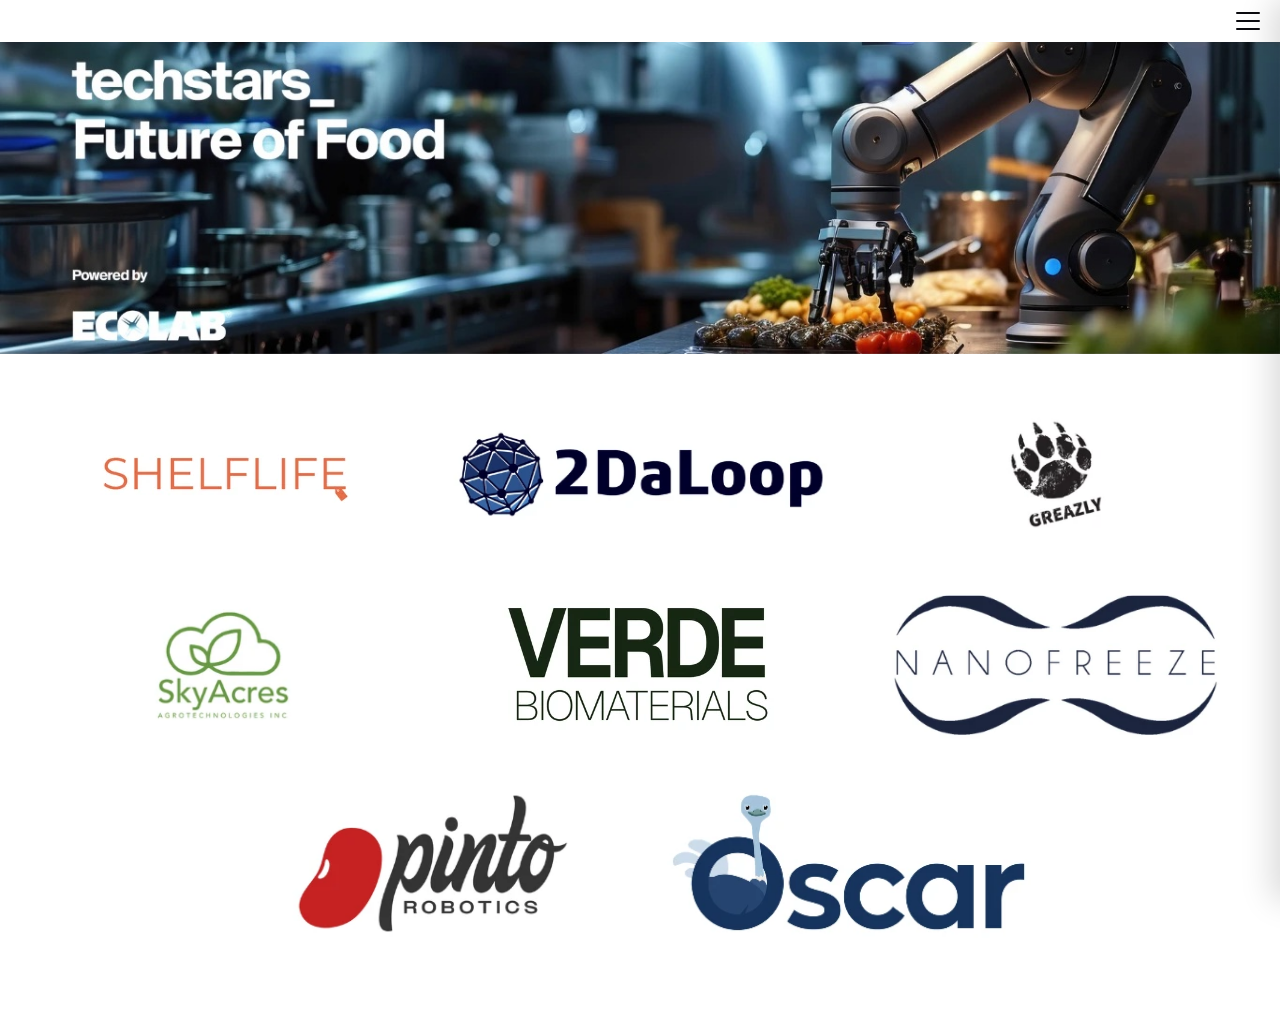
==== index.html @ c53cc679 "First Outline Upload" ====
<!doctype html>
<html lang="en">
<head>
<meta charset="utf-8">
<meta name="viewport" content="width=device-width, initial-scale=1">
<title>Techstars Future of Food Demo Day</title>
<meta name="description" content="Meet the Techstars Future of Food companies, powered by Ecolab.">
<link rel="preconnect" href="https://fonts.googleapis.com">
<link rel="preconnect" href="https://fonts.gstatic.com" crossorigin>
<link href="https://fonts.googleapis.com/css2?family=Fira+Sans:wght@400;600;700&display=swap" rel="stylesheet">
<link rel="stylesheet" href="styles.css">
</head>
<body>
<header class="topbar">
  <button class="menu-btn" aria-label="Open menu" aria-expanded="false" aria-controls="menu"><span></span><span></span><span></span></button>
</header>
<div class="menu-scrim"></div>
<nav class="menu" id="menu" aria-label="Site">
  <button class="close" aria-label="Close menu">&times;</button>
  <ul><li><a href="index.html" aria-current="page">Demo Day home</a></li></ul>
  <h2>Companies</h2>
  <ul>
      <li><a href="companies/shelflife.html">ShelfLife</a></li>
      <li><a href="companies/2daloop.html">2DaLoop</a></li>
      <li><a href="companies/greazly.html">Greazly</a></li>
      <li><a href="companies/skyacres.html">SkyAcres</a></li>
      <li><a href="companies/verde.html">Verde Biomaterials</a></li>
      <li><a href="companies/nanofreeze.html">NanoFreeze</a></li>
      <li><a href="companies/pinto.html">Pinto Robotics</a></li>
      <li><a href="companies/oscar.html">Oscar</a></li>
  </ul>
</nav>
<main>
<figure class="hero">
  <img src="assets/hero.jpg" alt="Techstars Future of Food, powered by Ecolab">
</figure>
<section class="logos" aria-label="Companies">
  <a href="companies/shelflife.html" aria-label="ShelfLife"><img src="assets/logos/shelflife.png" alt="ShelfLife logo"></a>
  <a href="companies/2daloop.html" aria-label="2DaLoop"><img src="assets/logos/2daloop.png" alt="2DaLoop logo"></a>
  <a href="companies/greazly.html" aria-label="Greazly"><img src="assets/logos/greazly.png" alt="Greazly logo" class="sm"></a>
  <a href="companies/skyacres.html" aria-label="SkyAcres"><img src="assets/logos/skyacres.png" alt="SkyAcres logo" class="sm"></a>
  <a href="companies/verde.html" aria-label="Verde Biomaterials"><img src="assets/logos/verde.png" alt="Verde Biomaterials logo"></a>
  <a href="companies/nanofreeze.html" aria-label="NanoFreeze"><img src="assets/logos/nanofreeze.png" alt="NanoFreeze logo"></a>
  <a href="companies/pinto.html" aria-label="Pinto Robotics"><img src="assets/logos/pinto.png" alt="Pinto Robotics logo"></a>
  <a href="companies/oscar.html" aria-label="Oscar"><img src="assets/logos/oscar.png" alt="Oscar logo"></a>
</section>
</main>
<script src="menu.js"></script>
</body>
</html>
---- styles.css ----
/* Techstars Future of Food — Demo Day */
:root {
  --ink: #0b0b0f;
  --muted: #55565c;
  --line: #0b0b0f;
  --bg: #ffffff;
  --accent: #0a66c2;
  --radius: 18px;
  --max: 1000px;
}

* { box-sizing: border-box; }
html, body { margin: 0; }
body {
  background: var(--bg);
  color: var(--ink);
  font-family: "Fira Sans", system-ui, -apple-system, "Segoe UI", sans-serif;
  -webkit-font-smoothing: antialiased;
}
img { max-width: 100%; display: block; }
a { color: inherit; }

/* ---------- Top bar + menu ---------- */
.topbar {
  position: sticky; top: 0; z-index: 20;
  height: 42px;
  display: flex; align-items: center; justify-content: space-between;
  padding: 0 12px 0 16px;
  background: rgba(255,255,255,.94);
  backdrop-filter: blur(6px);
}
.topbar .back {
  font-size: 15px; text-decoration: none; color: var(--muted);
}
.topbar .back:hover { color: var(--ink); }
.menu-btn {
  margin-left: auto;
  width: 40px; height: 40px;
  display: grid; place-content: center; gap: 6px;
  background: none; border: 0; cursor: pointer; padding: 0;
}
.menu-btn span { display: block; width: 24px; height: 2px; background: var(--ink); border-radius: 2px; }

.menu-scrim {
  position: fixed; inset: 0; z-index: 30;
  background: rgba(0,0,0,.35);
  opacity: 0; pointer-events: none; transition: opacity .2s;
}
.menu {
  position: fixed; top: 0; right: 0; bottom: 0; z-index: 40;
  width: min(320px, 85vw);
  background: #fff;
  box-shadow: -8px 0 30px rgba(0,0,0,.15);
  transform: translateX(100%); transition: transform .25s ease;
  padding: 16px 24px 32px;
  overflow-y: auto;
}
.menu-open .menu { transform: none; }
.menu-open .menu-scrim { opacity: 1; pointer-events: auto; }
.menu .close {
  display: block; margin-left: auto;
  background: none; border: 0; font-size: 30px; line-height: 1; cursor: pointer; padding: 4px 8px;
}
.menu h2 { font-size: 13px; letter-spacing: .08em; text-transform: uppercase; color: var(--muted); margin: 24px 0 8px; font-weight: 600; }
.menu ul { list-style: none; margin: 0; padding: 0; }
.menu a { display: block; padding: 9px 0; text-decoration: none; font-size: 18px; border-bottom: 1px solid #eee; }
.menu a:hover, .menu a[aria-current="page"] { color: var(--accent); }

/* ---------- Landing page ---------- */
.hero { margin: 0; }
.hero img { width: 100%; height: auto; max-height: 420px; object-fit: cover; object-position: left center; }

.logos {
  max-width: 1300px; margin: 0 auto;
  padding: 40px 24px 64px;
  display: flex; flex-wrap: wrap; justify-content: center;
  gap: 24px 16px;
}
.logos a {
  flex: 0 1 calc((100% - 32px) / 3);
  min-height: 160px;
  display: flex; align-items: center; justify-content: center;
  padding: 12px;
  border-radius: 14px;
  transition: transform .2s ease, box-shadow .2s ease;
}
.logos a:hover, .logos a:focus-visible {
  transform: translateY(-3px);
  box-shadow: 0 10px 30px rgba(0,0,0,.10);
  outline: none;
}
.logos img { max-height: 150px; max-width: 100%; width: auto; object-fit: contain; }
.logos img.sm { max-height: 120px; }

@media (max-width: 760px) {
  .logos a { flex-basis: calc((100% - 16px) / 2); min-height: 120px; }
  .logos img { max-height: 100px; }
  .logos img.sm { max-height: 90px; }
}

/* ---------- Company page ---------- */
.company {
  max-width: var(--max); margin: 0 auto;
  padding: 24px 16px 72px;
}
.company .brand { display: flex; justify-content: center; margin: 12px 0 0; }
.company .brand img { max-height: 110px; width: auto; }
.company h2 {
  font-size: clamp(36px, 6vw, 56px);
  font-weight: 700;
  line-height: 1.05;
  margin: 0 0 12px;
}
.card {
  border: 4px solid var(--line);
  border-radius: var(--radius);
  box-shadow: 0 6px 24px rgba(0,0,0,.18);
  padding: 14px 20px 18px;
  margin-top: 4px;
}
.card p {
  font-size: clamp(18px, 2.3vw, 26px);
  line-height: 1.4;
  text-align: justify;
  margin: 0 0 0 8px;
}
section.who, section.connect { padding: 0 16px; margin-top: 28px; }
.team { list-style: none; margin: 0; padding: 0; text-align: center; font-size: clamp(18px, 2.3vw, 26px); line-height: 1.45; }
.connect .row { display: flex; align-items: flex-start; gap: 32px; flex-wrap: wrap; }
.connect .row img { width: 104px; height: 104px; border-radius: 16px; }
.connect .email { font-size: clamp(20px, 2.6vw, 30px); font-weight: 700; text-decoration: none; margin-top: 12px; }
.connect .email:hover, .connect .li:hover { opacity: .8; }
.connect .web { display: block; margin-top: 8px; font-size: 18px; color: var(--muted); }

.placeholder { color: #9a9ba0; font-style: italic; }

.pager {
  display: flex; justify-content: space-between; gap: 16px;
  margin-top: 56px; padding: 20px 16px 0; border-top: 1px solid #e6e6e6;
  font-size: 16px;
}
.pager a { text-decoration: none; color: var(--muted); }
.pager a:hover { color: var(--ink); }
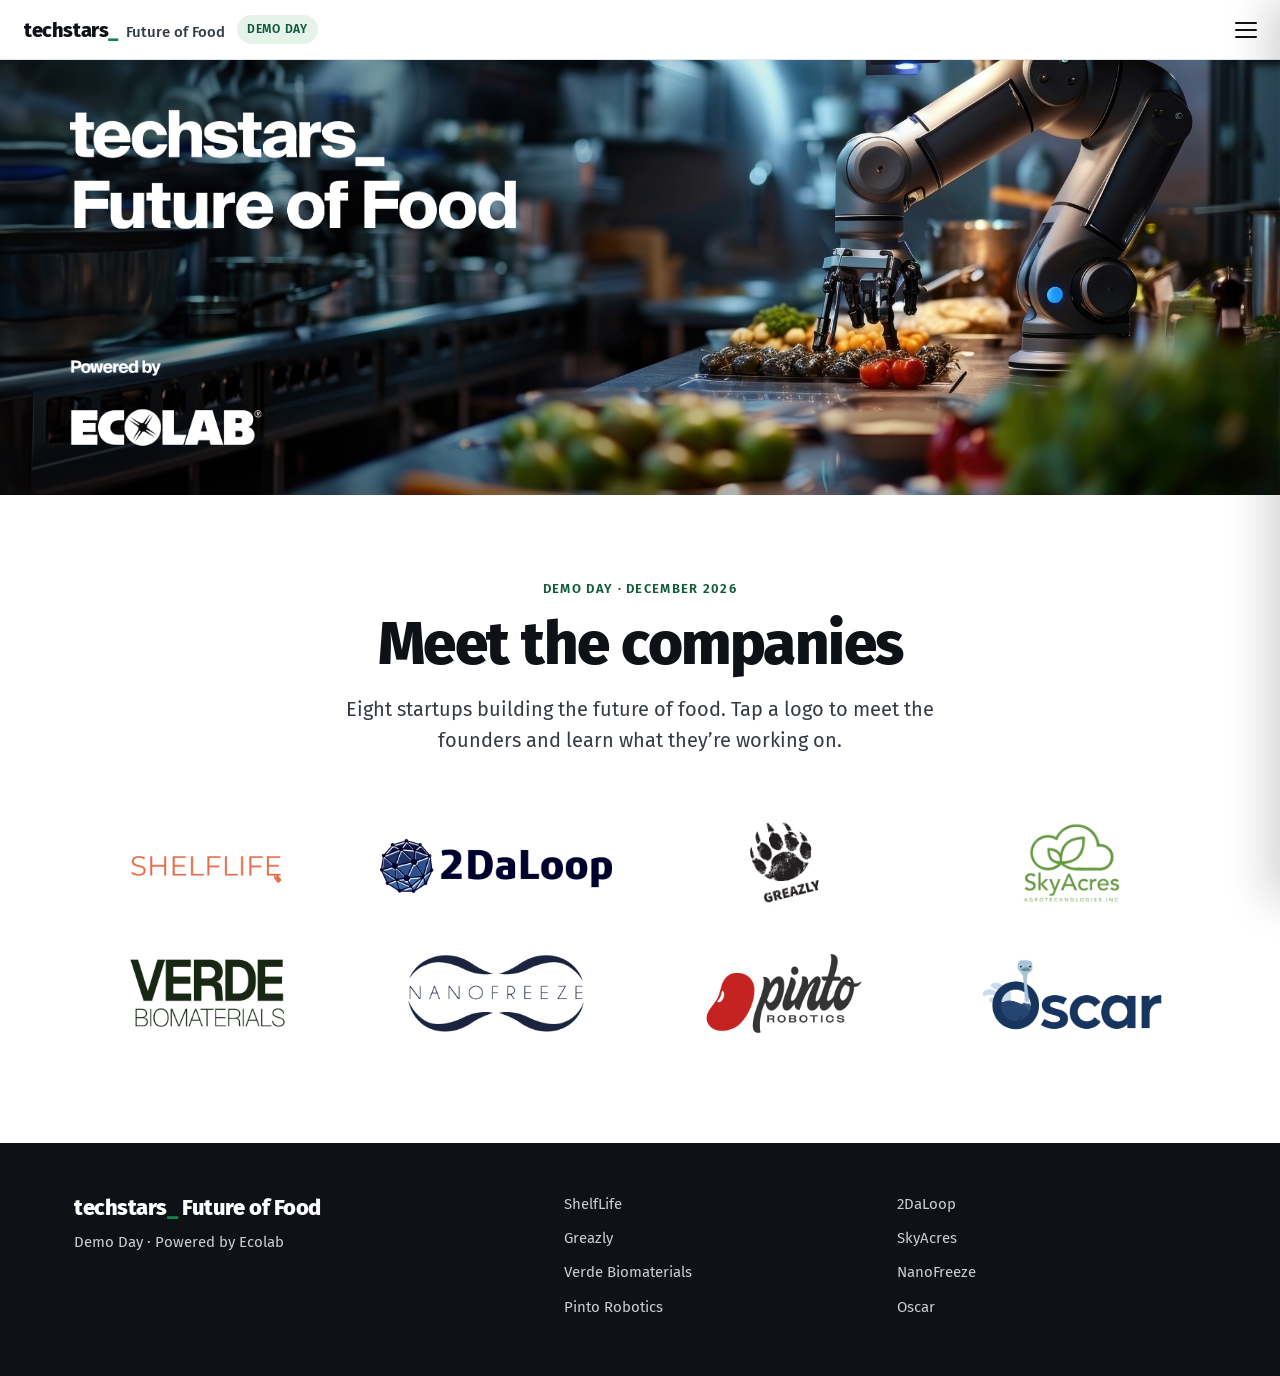
==== commit ea7f8b50: "Redesign the Demo Day site - Home: new hero (kitchen photo with the Techstars/Ecolab lockup), intro," ====
--- a/index.html
+++ b/index.html
@@ -4,47 +4,118 @@
 <meta charset="utf-8">
 <meta name="viewport" content="width=device-width, initial-scale=1">
 <title>Techstars Future of Food Demo Day</title>
-<meta name="description" content="Meet the Techstars Future of Food companies, powered by Ecolab.">
+<meta name="description" content="Eight startups building the future of food. Tap a logo to meet the founders and learn what they’re working on.">
+<meta name="theme-color" content="#ffffff">
 <link rel="preconnect" href="https://fonts.googleapis.com">
 <link rel="preconnect" href="https://fonts.gstatic.com" crossorigin>
-<link href="https://fonts.googleapis.com/css2?family=Fira+Sans:wght@400;600;700&display=swap" rel="stylesheet">
+<link href="https://fonts.googleapis.com/css2?family=Fira+Sans:wght@400;500;600;700;800&display=swap" rel="stylesheet">
 <link rel="stylesheet" href="styles.css">
 </head>
-<body>
+<body class="home">
 <header class="topbar">
+  <a class="wordmark" href="index.html">
+    <span class="wm-main">techstars<span class="wm-us">_</span></span>
+    <span class="wm-sub">Future of Food</span>
+  </a>
+  <span class="pill">Demo Day</span>
   <button class="menu-btn" aria-label="Open menu" aria-expanded="false" aria-controls="menu"><span></span><span></span><span></span></button>
 </header>
 <div class="menu-scrim"></div>
 <nav class="menu" id="menu" aria-label="Site">
-  <button class="close" aria-label="Close menu">&times;</button>
-  <ul><li><a href="index.html" aria-current="page">Demo Day home</a></li></ul>
-  <h2>Companies</h2>
-  <ul>
-      <li><a href="companies/shelflife.html">ShelfLife</a></li>
-      <li><a href="companies/2daloop.html">2DaLoop</a></li>
-      <li><a href="companies/greazly.html">Greazly</a></li>
-      <li><a href="companies/skyacres.html">SkyAcres</a></li>
-      <li><a href="companies/verde.html">Verde Biomaterials</a></li>
-      <li><a href="companies/nanofreeze.html">NanoFreeze</a></li>
-      <li><a href="companies/pinto.html">Pinto Robotics</a></li>
-      <li><a href="companies/oscar.html">Oscar</a></li>
+  <div class="menu-head">
+    <span class="menu-title">Demo Day</span>
+    <button class="close" aria-label="Close menu">&times;</button>
+  </div>
+  <ul class="menu-home"><li><a href="index.html" aria-current="page">All companies</a></li></ul>
+  <p class="menu-label">Companies</p>
+  <ul class="menu-list">
+      <li><a href="companies/shelflife.html"><img src="assets/logos/shelflife.png" alt="">ShelfLife</a></li>
+      <li><a href="companies/2daloop.html"><img src="assets/logos/2daloop.png" alt="">2DaLoop</a></li>
+      <li><a href="companies/greazly.html"><img src="assets/logos/greazly.png" alt="">Greazly</a></li>
+      <li><a href="companies/skyacres.html"><img src="assets/logos/skyacres.png" alt="">SkyAcres</a></li>
+      <li><a href="companies/verde.html"><img src="assets/logos/verde.png" alt="">Verde Biomaterials</a></li>
+      <li><a href="companies/nanofreeze.html"><img src="assets/logos/nanofreeze.png" alt="">NanoFreeze</a></li>
+      <li><a href="companies/pinto.html"><img src="assets/logos/pinto.png" alt="">Pinto Robotics</a></li>
+      <li><a href="companies/oscar.html"><img src="assets/logos/oscar.png" alt="">Oscar</a></li>
   </ul>
 </nav>
 <main>
-<figure class="hero">
-  <img src="assets/hero.jpg" alt="Techstars Future of Food, powered by Ecolab">
-</figure>
-<section class="logos" aria-label="Companies">
-  <a href="companies/shelflife.html" aria-label="ShelfLife"><img src="assets/logos/shelflife.png" alt="ShelfLife logo"></a>
-  <a href="companies/2daloop.html" aria-label="2DaLoop"><img src="assets/logos/2daloop.png" alt="2DaLoop logo"></a>
-  <a href="companies/greazly.html" aria-label="Greazly"><img src="assets/logos/greazly.png" alt="Greazly logo" class="sm"></a>
-  <a href="companies/skyacres.html" aria-label="SkyAcres"><img src="assets/logos/skyacres.png" alt="SkyAcres logo" class="sm"></a>
-  <a href="companies/verde.html" aria-label="Verde Biomaterials"><img src="assets/logos/verde.png" alt="Verde Biomaterials logo"></a>
-  <a href="companies/nanofreeze.html" aria-label="NanoFreeze"><img src="assets/logos/nanofreeze.png" alt="NanoFreeze logo"></a>
-  <a href="companies/pinto.html" aria-label="Pinto Robotics"><img src="assets/logos/pinto.png" alt="Pinto Robotics logo"></a>
-  <a href="companies/oscar.html" aria-label="Oscar"><img src="assets/logos/oscar.png" alt="Oscar logo"></a>
-</section>
+  <figure class="hero hero-layered">
+    <img class="hero-photo" src="assets/hero-photo.jpg" alt="">
+    <img class="hero-lockup" src="assets/hero-lockup.png" alt="Techstars Future of Food, powered by Ecolab">
+  </figure>
+
+  <section class="intro wrap">
+    <p class="eyebrow">Demo Day · December 2026</p>
+    <h1>Meet the companies</h1>
+    <p class="lede">Eight startups building the future of food. Tap a logo to meet the founders and learn what they’re working on.</p>
+  </section>
+
+  <section class="wrap" aria-label="Companies">
+    <ul class="logo-grid">
+    <li class="logo-box logo-shelflife" style="--i:0">
+      <a href="companies/shelflife.html" style="--brand-soft:#FCEEE8">
+        <img src="assets/logos/home/shelflife.png" alt="ShelfLife">
+      </a>
+    </li>
+    <li class="logo-box logo-2daloop" style="--i:1">
+      <a href="companies/2daloop.html" style="--brand-soft:#E9EDF8">
+        <img src="assets/logos/home/2daloop.png" alt="2DaLoop">
+      </a>
+    </li>
+    <li class="logo-box logo-greazly" style="--i:2">
+      <a href="companies/greazly.html" style="--brand-soft:#F0EFEC">
+        <img src="assets/logos/home/greazly.png" alt="Greazly">
+      </a>
+    </li>
+    <li class="logo-box logo-skyacres" style="--i:3">
+      <a href="companies/skyacres.html" style="--brand-soft:#EEF5E8">
+        <img src="assets/logos/home/skyacres.png" alt="SkyAcres">
+      </a>
+    </li>
+    <li class="logo-box logo-verde" style="--i:4">
+      <a href="companies/verde.html" style="--brand-soft:#E7F0E8">
+        <img src="assets/logos/home/verde.png" alt="Verde Biomaterials">
+      </a>
+    </li>
+    <li class="logo-box logo-nanofreeze" style="--i:5">
+      <a href="companies/nanofreeze.html" style="--brand-soft:#E8EDF4">
+        <img src="assets/logos/home/nanofreeze.png" alt="NanoFreeze">
+      </a>
+    </li>
+    <li class="logo-box logo-pinto" style="--i:6">
+      <a href="companies/pinto.html" style="--brand-soft:#FBEAEA">
+        <img src="assets/logos/home/pinto.png" alt="Pinto Robotics">
+      </a>
+    </li>
+    <li class="logo-box logo-oscar" style="--i:7">
+      <a href="companies/oscar.html" style="--brand-soft:#E6EFF8">
+        <img src="assets/logos/home/oscar.webp" alt="Oscar">
+      </a>
+    </li>
+    </ul>
+  </section>
 </main>
+<footer class="site-footer">
+  <div class="wrap footer-grid">
+    <div>
+      <p class="f-brand">techstars<span class="wm-us">_</span> Future of Food</p>
+      <p class="f-sub">Demo Day · Powered by Ecolab</p>
+    </div>
+    <nav aria-label="Companies">
+      <ul class="f-links">
+        <li><a href="companies/shelflife.html">ShelfLife</a></li>
+        <li><a href="companies/2daloop.html">2DaLoop</a></li>
+        <li><a href="companies/greazly.html">Greazly</a></li>
+        <li><a href="companies/skyacres.html">SkyAcres</a></li>
+        <li><a href="companies/verde.html">Verde Biomaterials</a></li>
+        <li><a href="companies/nanofreeze.html">NanoFreeze</a></li>
+        <li><a href="companies/pinto.html">Pinto Robotics</a></li>
+        <li><a href="companies/oscar.html">Oscar</a></li>
+      </ul>
+    </nav>
+  </div>
+</footer>
 <script src="menu.js"></script>
 </body>
 </html>
--- a/styles.css
+++ b/styles.css
@@ -1,143 +1,330 @@
 /* Techstars Future of Food — Demo Day */
 :root {
-  --ink: #0b0b0f;
-  --muted: #55565c;
-  --line: #0b0b0f;
+  --ink: #0e1116;
+  --ink-2: #353b45;
+  --muted: #6a717d;
+  --line: #e4e6ea;
   --bg: #ffffff;
-  --accent: #0a66c2;
+  --surface: #f5f6f2;
+  --accent: #17804c;
+  --accent-ink: #0f5c36;
+  --accent-soft: #e6f3eb;
+  --li: #0a66c2;
+  --brand: var(--accent);       /* overridden per company page */
+  --brand-ink: var(--accent-ink);
+  --brand-soft: var(--accent-soft);
   --radius: 18px;
-  --max: 1000px;
+  --wrap: 1180px;
+  --narrow: 860px;
+  --shadow: 0 1px 2px rgba(14,17,22,.06), 0 8px 24px rgba(14,17,22,.06);
+  --shadow-lift: 0 2px 4px rgba(14,17,22,.06), 0 18px 40px rgba(14,17,22,.12);
+  --ease: cubic-bezier(.2,.7,.2,1);
 }
 
 * { box-sizing: border-box; }
 html, body { margin: 0; }
+html { scroll-behavior: smooth; }
 body {
   background: var(--bg);
   color: var(--ink);
   font-family: "Fira Sans", system-ui, -apple-system, "Segoe UI", sans-serif;
+  font-size: 17px;
+  line-height: 1.55;
   -webkit-font-smoothing: antialiased;
+  text-rendering: optimizeLegibility;
 }
 img { max-width: 100%; display: block; }
 a { color: inherit; }
-
-/* ---------- Top bar + menu ---------- */
+:focus-visible { outline: 3px solid var(--accent); outline-offset: 3px; border-radius: 6px; }
+
+.wrap { width: 100%; max-width: var(--wrap); margin: 0 auto; padding: 0 24px; }
+.wrap.narrow { max-width: var(--narrow); }
+
+/* ---------- Top bar ---------- */
 .topbar {
   position: sticky; top: 0; z-index: 20;
-  height: 42px;
-  display: flex; align-items: center; justify-content: space-between;
-  padding: 0 12px 0 16px;
-  background: rgba(255,255,255,.94);
-  backdrop-filter: blur(6px);
-}
-.topbar .back {
-  font-size: 15px; text-decoration: none; color: var(--muted);
-}
-.topbar .back:hover { color: var(--ink); }
+  height: 60px;
+  display: flex; align-items: center; gap: 12px;
+  padding: 0 12px 0 24px;
+  background: rgba(255,255,255,.88);
+  backdrop-filter: saturate(1.4) blur(10px);
+  -webkit-backdrop-filter: saturate(1.4) blur(10px);
+  border-bottom: 1px solid var(--line);
+}
+.wordmark { display: flex; align-items: baseline; gap: 8px; text-decoration: none; line-height: 1; }
+.wm-main { font-weight: 800; font-size: 20px; letter-spacing: -.02em; }
+.wm-us, .f-brand .wm-us { color: var(--accent); }
+.wm-sub { font-weight: 500; font-size: 15px; color: var(--ink-2); }
+.pill {
+  font-size: 12px; font-weight: 600; letter-spacing: .06em; text-transform: uppercase;
+  color: var(--accent-ink); background: var(--accent-soft);
+  padding: 5px 10px; border-radius: 999px;
+}
 .menu-btn {
   margin-left: auto;
-  width: 40px; height: 40px;
-  display: grid; place-content: center; gap: 6px;
+  width: 44px; height: 44px; border-radius: 12px;
+  display: grid; place-content: center; gap: 5px;
   background: none; border: 0; cursor: pointer; padding: 0;
-}
-.menu-btn span { display: block; width: 24px; height: 2px; background: var(--ink); border-radius: 2px; }
-
+  transition: background .2s;
+}
+.menu-btn:hover { background: var(--surface); }
+.menu-btn span { display: block; width: 22px; height: 2px; background: var(--ink); border-radius: 2px; }
+
+/* ---------- Slide-out menu ---------- */
 .menu-scrim {
   position: fixed; inset: 0; z-index: 30;
-  background: rgba(0,0,0,.35);
-  opacity: 0; pointer-events: none; transition: opacity .2s;
+  background: rgba(14,17,22,.4);
+  opacity: 0; pointer-events: none; transition: opacity .25s;
 }
 .menu {
   position: fixed; top: 0; right: 0; bottom: 0; z-index: 40;
-  width: min(320px, 85vw);
+  width: min(360px, 88vw);
   background: #fff;
-  box-shadow: -8px 0 30px rgba(0,0,0,.15);
-  transform: translateX(100%); transition: transform .25s ease;
-  padding: 16px 24px 32px;
+  box-shadow: -12px 0 40px rgba(14,17,22,.18);
+  transform: translateX(100%); transition: transform .3s var(--ease);
+  padding: 12px 20px 32px;
   overflow-y: auto;
 }
 .menu-open .menu { transform: none; }
 .menu-open .menu-scrim { opacity: 1; pointer-events: auto; }
+.menu-head { display: flex; align-items: center; justify-content: space-between; height: 48px; }
+.menu-title { font-weight: 700; font-size: 18px; }
 .menu .close {
-  display: block; margin-left: auto;
-  background: none; border: 0; font-size: 30px; line-height: 1; cursor: pointer; padding: 4px 8px;
-}
-.menu h2 { font-size: 13px; letter-spacing: .08em; text-transform: uppercase; color: var(--muted); margin: 24px 0 8px; font-weight: 600; }
+  width: 44px; height: 44px; border-radius: 12px;
+  background: none; border: 0; font-size: 30px; line-height: 1; cursor: pointer;
+}
+.menu .close:hover { background: var(--surface); }
 .menu ul { list-style: none; margin: 0; padding: 0; }
-.menu a { display: block; padding: 9px 0; text-decoration: none; font-size: 18px; border-bottom: 1px solid #eee; }
-.menu a:hover, .menu a[aria-current="page"] { color: var(--accent); }
-
-/* ---------- Landing page ---------- */
-.hero { margin: 0; }
-.hero img { width: 100%; height: auto; max-height: 420px; object-fit: cover; object-position: left center; }
-
-.logos {
-  max-width: 1300px; margin: 0 auto;
-  padding: 40px 24px 64px;
-  display: flex; flex-wrap: wrap; justify-content: center;
-  gap: 24px 16px;
-}
-.logos a {
-  flex: 0 1 calc((100% - 32px) / 3);
-  min-height: 160px;
+.menu-home a {
   display: flex; align-items: center; justify-content: center;
-  padding: 12px;
+  margin: 12px 0 8px; padding: 12px; border-radius: 12px;
+  background: var(--ink); color: #fff; text-decoration: none; font-weight: 600;
+}
+.menu-home a:hover { background: var(--accent-ink); }
+.menu-label { font-size: 12px; letter-spacing: .08em; text-transform: uppercase; color: var(--muted); font-weight: 600; margin: 24px 4px 8px; }
+.menu-list a {
+  display: flex; align-items: center; gap: 14px;
+  padding: 8px; border-radius: 12px;
+  text-decoration: none; font-size: 16px; font-weight: 500;
+  transition: background .15s;
+}
+.menu-list img {
+  width: 56px; height: 36px; object-fit: contain;
+  background: #fff; border: 1px solid var(--line); border-radius: 8px; padding: 3px;
+}
+.menu-list a:hover { background: var(--surface); }
+.menu-list a[aria-current="page"] { background: var(--accent-soft); color: var(--accent-ink); }
+
+/* ---------- Landing ---------- */
+.hero { margin: 0; position: relative; background: #111; }
+.hero img { width: 100%; height: clamp(220px, 34vw, 460px); object-fit: cover; object-position: left center; }
+/* Layered hero: photo, a soft dark fade on the left for legibility, then the white lockup */
+.hero-layered::before {
+  content: ""; position: absolute; inset: 0; z-index: 1; pointer-events: none;
+  background: linear-gradient(90deg, rgba(0,0,0,.55) 0%, rgba(0,0,0,.25) 40%, transparent 65%);
+}
+.hero-layered .hero-photo { object-position: 70% 28%; }
+.hero .hero-lockup {
+  position: absolute; z-index: 2;
+  left: clamp(20px, 5.5vw, 80px); top: 50%; transform: translateY(-50%);
+  width: auto; height: 78%; max-width: 46%; max-height: none;
+  object-fit: contain; object-position: left center;
+}
+@media (max-width: 720px) { .hero .hero-lockup { max-width: 62%; height: 74%; } }
+.hero::after {
+  content: ""; position: absolute; inset: auto 0 0 0; height: 30%;
+  background: linear-gradient(to bottom, transparent, rgba(0,0,0,.25));
+  pointer-events: none;
+}
+
+.intro { text-align: center; padding-top: clamp(40px, 7vw, 80px); padding-bottom: 32px; }
+.eyebrow {
+  display: inline-block; margin: 0 0 14px;
+  font-size: 13px; font-weight: 600; letter-spacing: .1em; text-transform: uppercase;
+  color: var(--accent-ink);
+}
+.intro h1 {
+  margin: 0; font-size: clamp(36px, 5.5vw, 60px); line-height: 1.05; letter-spacing: -.025em; font-weight: 800;
+}
+.lede { max-width: 620px; margin: 18px auto 0; font-size: clamp(17px, 1.6vw, 20px); color: var(--ink-2); }
+
+/* Flex (not grid) so a short last row sits centered instead of hugging the left */
+.logo-grid {
+  --cols: 4; --gap: 20px;
+  list-style: none; margin: 0; padding: 24px 0 clamp(56px, 8vw, 96px);
+  display: flex; flex-wrap: wrap; justify-content: center; gap: var(--gap);
+}
+.logo-grid > li { flex: 0 0 calc((100% - (var(--cols) - 1) * var(--gap)) / var(--cols)); }
+/* 8 identical boxes. Each holds a company's original logo file, shown whole:
+   the image is scaled to fit inside the box and never cropped. */
+.logo-box > a {
+  display: block;
+  aspect-ratio: 5 / 2;            /* matches the 1500 x 600 logo files */
+  border-radius: var(--radius);
+  transition: background-color .3s var(--ease), transform .3s var(--ease);
+}
+.logo-box img {
+  display: block;
+  width: 100%; height: 100%;
+  object-fit: contain;            /* fit the whole file inside the box, no cropping */
+  mix-blend-mode: multiply;       /* white file backgrounds take on the hover tint */
+  /* Files with lots of empty canvas are scaled up from the center. Nothing clips
+     (no overflow: hidden anywhere), the extra white canvas is invisible, and
+     pointer-events: none keeps clicks on the correct box. */
+  transform: scale(var(--k, 1));
+  pointer-events: none;
+}
+.logo-box > a:hover, .logo-box > a:focus-visible { background-color: var(--brand-soft); transform: translateY(-3px); }
+.logo-nanofreeze { --k: 1.8; }   /* 1080 x 1080 square file */
+.logo-oscar      { --k: 1.45; }  /* 2000 x 1615 file */
+.logo-greazly    { --k: 1.2; }
+.logo-skyacres   { --k: 1.2; }
+
+/* ---------- Company page ---------- */
+/* Each company page sets --brand / --brand-ink / --brand-soft on <body> */
+.company-hero {
+  background:
+    radial-gradient(900px 260px at 50% 100%, rgba(255,255,255,.75), transparent 70%),
+    var(--brand-soft);
+  border-top: 4px solid var(--brand);
+  border-bottom: 1px solid var(--line);
+  padding: 20px 0 48px;
+  text-align: center;
+}
+.crumb {
+  display: inline-flex; align-items: center; gap: 6px;
+  float: left;
+  font-size: 15px; font-weight: 500; color: var(--brand-ink); text-decoration: none;
+  padding: 6px 10px; margin-left: -10px; border-radius: 10px;
+}
+.crumb:hover { background: rgba(255,255,255,.8); }
+.brand-card {
+  clear: both;
+  display: inline-flex; align-items: center; justify-content: center;
+  margin-top: 24px;
+  min-width: min(420px, 100%);
+  padding: 28px 40px;
+  background: #fff; border: 1px solid var(--line); border-radius: 24px;
+  box-shadow: var(--shadow);
+}
+.brand-card img { max-height: 120px; width: auto; }
+/* Original files with lots of empty canvas: scaled up from the center.
+   Nothing clips (no overflow: hidden), and the transparent canvas around the art is invisible. */
+.brand-card img.scaled { height: 120px; transform: scale(var(--k, 1)); pointer-events: none; }
+.company-name { margin: 20px 0 0; font-size: 15px; font-weight: 600; letter-spacing: .1em; text-transform: uppercase; color: var(--brand-ink); opacity: .8; }
+
+.company-body { padding-top: 16px; padding-bottom: 72px; }
+.block { margin-top: 48px; }
+.block h2 {
+  display: flex; align-items: center; gap: 12px;
+  margin: 0 0 18px;
+  font-size: clamp(26px, 3.4vw, 34px); font-weight: 800; letter-spacing: -.02em; line-height: 1.1;
+}
+.block h2::before {
+  content: ""; width: 6px; height: .9em; border-radius: 3px; background: var(--brand);
+}
+
+/* Bold bordered card — nods to the original outline, in the company's colors */
+.what-card {
+  background: #fff;
+  border: 2px solid var(--brand-ink);
+  border-radius: 22px;
+  padding: clamp(20px, 3.5vw, 32px) clamp(22px, 4vw, 40px);
+  box-shadow: 8px 8px 0 var(--brand);
+}
+.what-card p { margin: 0; font-size: clamp(18px, 2vw, 22px); line-height: 1.6; color: var(--ink); }
+
+.team { list-style: none; margin: 0; padding: 0; display: grid; grid-template-columns: repeat(auto-fill, minmax(240px, 1fr)); gap: 14px; }
+.person {
+  display: flex; align-items: center; gap: 14px;
+  padding: 16px 18px;
+  background: #fff; border: 1px solid var(--line); border-radius: 16px;
+}
+.avatar {
+  flex: none;
+  width: 52px; height: 52px; border-radius: 50%;
+  display: grid; place-items: center;
+  background: var(--brand-soft); color: var(--brand-ink);
+  font-weight: 700; font-size: 18px; letter-spacing: .02em;
+}
+.p-name { display: block; font-weight: 700; font-size: 18px; line-height: 1.25; }
+.p-role { display: block; color: var(--muted); font-size: 15px; }
+
+.btn-row { display: flex; flex-wrap: wrap; gap: 12px; }
+.btn {
+  display: inline-flex; align-items: center; gap: 10px;
+  min-height: 52px; padding: 0 22px;
   border-radius: 14px;
-  transition: transform .2s ease, box-shadow .2s ease;
-}
-.logos a:hover, .logos a:focus-visible {
-  transform: translateY(-3px);
-  box-shadow: 0 10px 30px rgba(0,0,0,.10);
-  outline: none;
-}
-.logos img { max-height: 150px; max-width: 100%; width: auto; object-fit: contain; }
-.logos img.sm { max-height: 120px; }
-
-@media (max-width: 760px) {
-  .logos a { flex-basis: calc((100% - 16px) / 2); min-height: 120px; }
-  .logos img { max-height: 100px; }
-  .logos img.sm { max-height: 90px; }
-}
-
-/* ---------- Company page ---------- */
-.company {
-  max-width: var(--max); margin: 0 auto;
-  padding: 24px 16px 72px;
-}
-.company .brand { display: flex; justify-content: center; margin: 12px 0 0; }
-.company .brand img { max-height: 110px; width: auto; }
-.company h2 {
-  font-size: clamp(36px, 6vw, 56px);
-  font-weight: 700;
-  line-height: 1.05;
-  margin: 0 0 12px;
-}
-.card {
-  border: 4px solid var(--line);
-  border-radius: var(--radius);
-  box-shadow: 0 6px 24px rgba(0,0,0,.18);
-  padding: 14px 20px 18px;
-  margin-top: 4px;
-}
-.card p {
-  font-size: clamp(18px, 2.3vw, 26px);
-  line-height: 1.4;
-  text-align: justify;
-  margin: 0 0 0 8px;
-}
-section.who, section.connect { padding: 0 16px; margin-top: 28px; }
-.team { list-style: none; margin: 0; padding: 0; text-align: center; font-size: clamp(18px, 2.3vw, 26px); line-height: 1.45; }
-.connect .row { display: flex; align-items: flex-start; gap: 32px; flex-wrap: wrap; }
-.connect .row img { width: 104px; height: 104px; border-radius: 16px; }
-.connect .email { font-size: clamp(20px, 2.6vw, 30px); font-weight: 700; text-decoration: none; margin-top: 12px; }
-.connect .email:hover, .connect .li:hover { opacity: .8; }
-.connect .web { display: block; margin-top: 8px; font-size: 18px; color: var(--muted); }
-
-.placeholder { color: #9a9ba0; font-style: italic; }
-
-.pager {
-  display: flex; justify-content: space-between; gap: 16px;
-  margin-top: 56px; padding: 20px 16px 0; border-top: 1px solid #e6e6e6;
-  font-size: 16px;
-}
-.pager a { text-decoration: none; color: var(--muted); }
-.pager a:hover { color: var(--ink); }
+  font-weight: 600; font-size: 17px; text-decoration: none;
+  transition: transform .2s var(--ease), box-shadow .2s var(--ease), background .2s;
+}
+.btn svg { width: 22px; height: 22px; flex: none; }
+.btn-li { background: var(--li); color: #fff; }
+.btn-mail { background: #fff; color: var(--brand-ink); border: 2px solid var(--brand-ink); }
+a.btn:hover { transform: translateY(-2px); box-shadow: var(--shadow-lift); }
+a.btn-mail:hover { background: var(--brand-ink); color: #fff; }
+
+/* Placeholder content (to be filled in) */
+.placeholder, .is-placeholder { color: #9ba1aa !important; font-style: italic; }
+.person.is-placeholder { border-style: dashed; background: transparent; }
+.person.is-placeholder .avatar { background: var(--surface); color: #9ba1aa; }
+.btn.is-placeholder { background: transparent; border: 2px dashed #c9cdd3; color: #9ba1aa; cursor: default; }
+
+.pager { display: grid; grid-template-columns: 1fr 1fr; gap: 16px; margin-top: 64px; }
+.pager-card {
+  display: flex; flex-direction: column; gap: 4px;
+  padding: 16px 20px;
+  border: 1px solid var(--line); border-radius: 14px;
+  text-decoration: none; background: #fff;
+  transition: border-color .2s, background-color .2s;
+}
+.pager-card.next { text-align: right; }
+.pager-label { font-size: 13px; font-weight: 600; letter-spacing: .06em; text-transform: uppercase; color: var(--muted); }
+.pager-name { font-weight: 700; font-size: 19px; }
+.pager-card:hover { border-color: var(--brand); background: var(--brand-soft); }
+
+/* ---------- Footer ---------- */
+.site-footer { background: var(--ink); color: #c9ced6; padding: 48px 0 56px; }
+.footer-grid { display: grid; grid-template-columns: 1fr 1.4fr; gap: 32px; align-items: start; }
+.f-brand { margin: 0; color: #fff; font-weight: 800; font-size: 22px; letter-spacing: -.02em; }
+.f-sub { margin: 6px 0 0; font-size: 15px; }
+.f-links { list-style: none; margin: 0; padding: 0; display: grid; grid-template-columns: repeat(2, 1fr); gap: 8px 24px; }
+.f-links a { text-decoration: none; font-size: 15px; }
+.f-links a:hover { color: #fff; text-decoration: underline; text-underline-offset: 3px; }
+
+/* ---------- Entrance motion ---------- */
+@media (prefers-reduced-motion: no-preference) {
+  .intro > *, .logo-grid li, .company-hero .brand-card, .block {
+    animation: rise .55s var(--ease) both;
+  }
+  .intro .eyebrow { animation-delay: .05s; }
+  .intro h1 { animation-delay: .12s; }
+  .intro .lede { animation-delay: .2s; }
+  .logo-grid li { animation-delay: calc(.2s + var(--i, 0) * .05s); }
+  .block.what { animation-delay: .12s; }
+  .block.who { animation-delay: .2s; }
+  .block.connect { animation-delay: .28s; }
+}
+@keyframes rise { from { opacity: 0; transform: translateY(14px); } to { opacity: 1; transform: none; } }
+@media (prefers-reduced-motion: reduce) { html { scroll-behavior: auto; } * { transition: none !important; } }
+
+/* ---------- Responsive ---------- */
+@media (max-width: 980px) {
+  .logo-grid { --cols: 3; }
+}
+@media (max-width: 720px) {
+  body { font-size: 16px; }
+  .topbar { height: 56px; padding: 0 8px 0 16px; }
+  .wm-sub { display: none; }
+  .wrap { padding-left: 16px; padding-right: 16px; }
+  .logo-grid { --cols: 2; --gap: 12px; }
+  .brand-card { padding: 22px 24px; }
+  .brand-card img { max-height: 90px; }
+  .brand-card img.scaled { height: 90px; }
+  .what-card { box-shadow: 5px 5px 0 var(--brand); }
+  .btn { width: 100%; justify-content: center; }
+  .pager { gap: 10px; }
+  .pager-card { padding: 14px; }
+  .pager-name { font-size: 17px; }
+  .footer-grid { grid-template-columns: 1fr; }
+}
